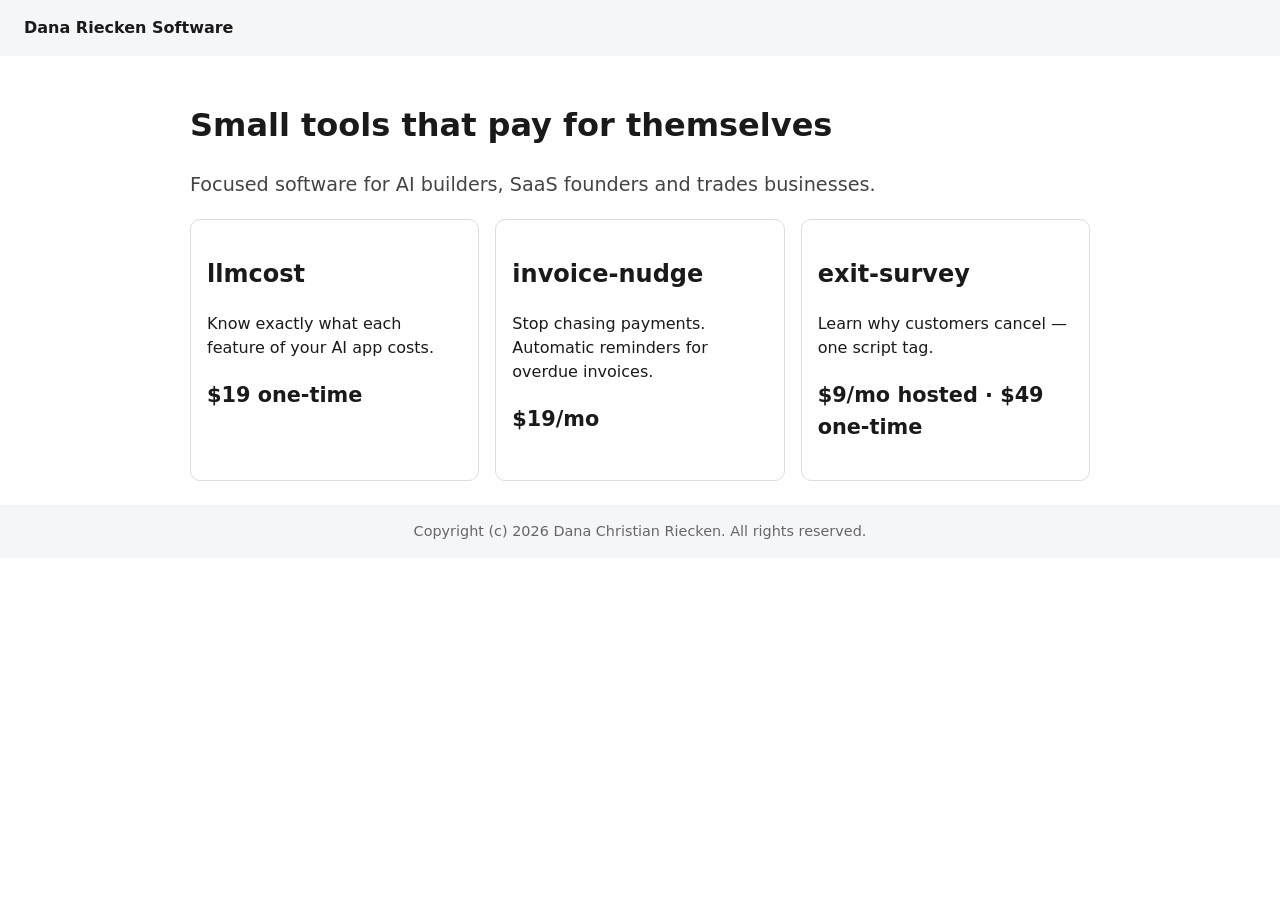
==== index.html @ abd20761 "Product listing site" ====
<!doctype html><html lang="en"><head><meta charset="utf-8"><meta name="viewport" content="width=device-width,initial-scale=1">
<title>Dana Riecken Software – LLM Cost Tracking, Invoice Reminders & Churn Surveys</title><meta name="description" content="Small, focused software for SaaS founders and trades businesses: LLM API cost tracking, automatic invoice reminders, and cancellation exit surveys."><link rel="canonical" href="https://driecken.github.io/driecken-software/">
<meta property="og:title" content="Dana Riecken Software – LLM Cost Tracking, Invoice Reminders & Churn Surveys"><meta property="og:description" content="Small, focused software for SaaS founders and trades businesses: LLM API cost tracking, automatic invoice reminders, and cancellation exit surveys."><meta property="og:type" content="website"><meta property="og:url" content="https://driecken.github.io/driecken-software/">
<link rel="stylesheet" href="style.css"></head><body><header><a href="index.html" class="logo">Dana Riecken Software</a></header><main><h1>Small tools that pay for themselves</h1><p class="tag">Focused software for AI builders, SaaS founders and trades businesses.</p><div class="cards"><a class="card" href="llmcost.html"><h2>llmcost</h2><p>Know exactly what each feature of your AI app costs.</p><p class="price">$19 one-time</p></a><a class="card" href="invoice-nudge.html"><h2>invoice-nudge</h2><p>Stop chasing payments. Automatic reminders for overdue invoices.</p><p class="price">$19/mo</p></a><a class="card" href="exit-survey.html"><h2>exit-survey</h2><p>Learn why customers cancel — one script tag.</p><p class="price">$9/mo hosted · $49 one-time</p></a></div></main>
<footer>Copyright (c) 2026 Dana Christian Riecken. All rights reserved.</footer><script src="config.js"></script><script src="links.js"></script></body></html>
---- style.css ----
body{font-family:system-ui,sans-serif;margin:0;color:#1a1a1a;line-height:1.5}header,footer{padding:16px 24px;background:#f5f6f8}
.logo{font-weight:700;text-decoration:none;color:#1a1a1a}main{max-width:900px;margin:0 auto;padding:24px}.tag{font-size:1.2em;color:#444}
.cards{display:grid;grid-template-columns:repeat(auto-fit,minmax(250px,1fr));gap:16px}.card{display:block;border:1px solid #ddd;border-radius:10px;padding:16px;text-decoration:none;color:inherit}
.card:hover{border-color:#4f7cff}.price{font-weight:700;font-size:1.3em}.offers{display:flex;gap:16px;flex-wrap:wrap}.offer{border:1px solid #ddd;border-radius:10px;padding:16px;min-width:220px}
.note{color:#666;margin-bottom:12px}.btn{display:inline-block;background:#4f7cff;color:#fff;padding:10px 16px;border-radius:8px;text-decoration:none}footer{text-align:center;color:#666;font-size:.9em}.small{color:#666}
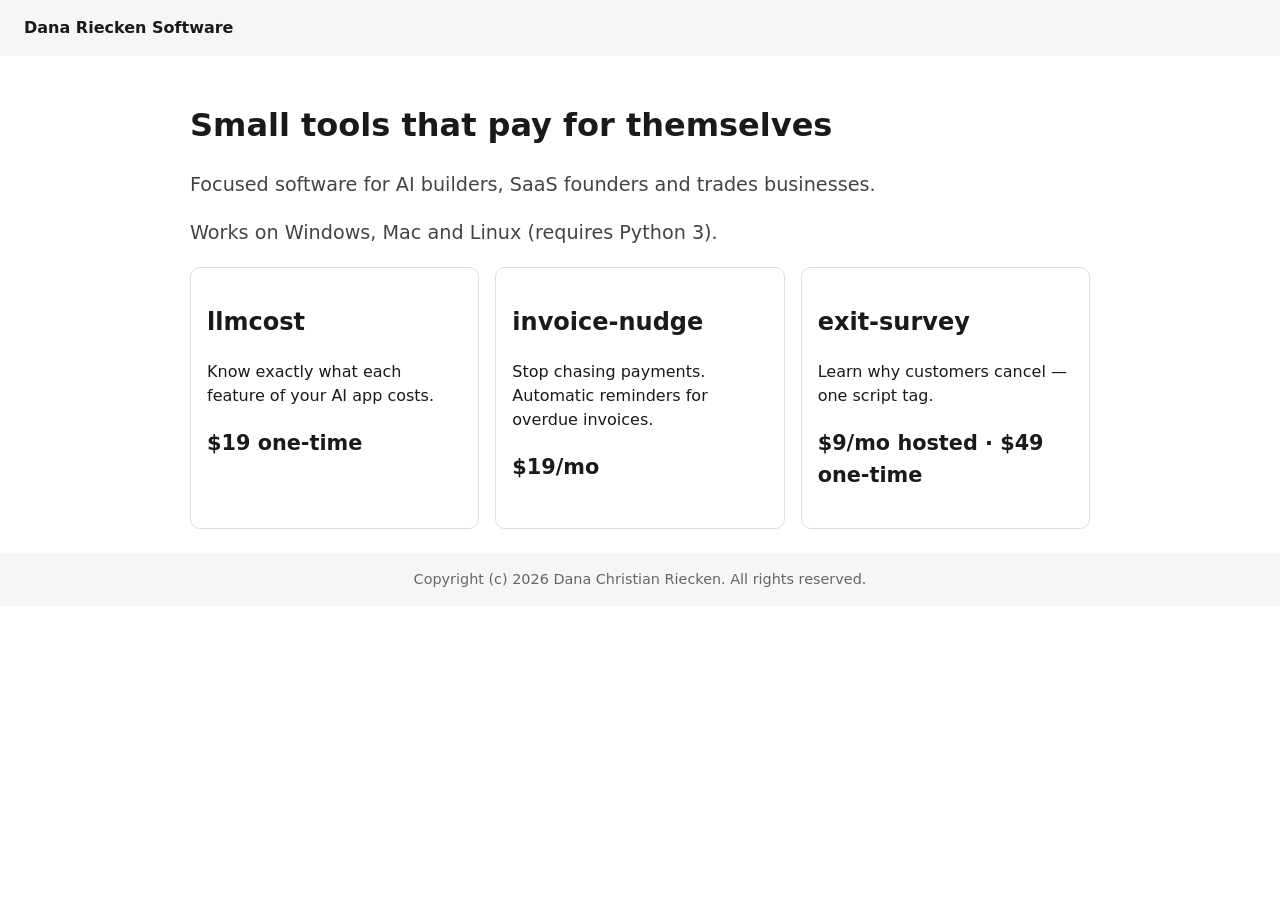
==== commit 937ed1cf: "Add OS compatibility note" ====
--- a/index.html
+++ b/index.html
@@ -1,5 +1,5 @@
 <!doctype html><html lang="en"><head><meta charset="utf-8"><meta name="viewport" content="width=device-width,initial-scale=1">
 <title>Dana Riecken Software – LLM Cost Tracking, Invoice Reminders & Churn Surveys</title><meta name="description" content="Small, focused software for SaaS founders and trades businesses: LLM API cost tracking, automatic invoice reminders, and cancellation exit surveys."><link rel="canonical" href="https://driecken.github.io/driecken-software/">
 <meta property="og:title" content="Dana Riecken Software – LLM Cost Tracking, Invoice Reminders & Churn Surveys"><meta property="og:description" content="Small, focused software for SaaS founders and trades businesses: LLM API cost tracking, automatic invoice reminders, and cancellation exit surveys."><meta property="og:type" content="website"><meta property="og:url" content="https://driecken.github.io/driecken-software/">
-<link rel="stylesheet" href="style.css"></head><body><header><a href="index.html" class="logo">Dana Riecken Software</a></header><main><h1>Small tools that pay for themselves</h1><p class="tag">Focused software for AI builders, SaaS founders and trades businesses.</p><div class="cards"><a class="card" href="llmcost.html"><h2>llmcost</h2><p>Know exactly what each feature of your AI app costs.</p><p class="price">$19 one-time</p></a><a class="card" href="invoice-nudge.html"><h2>invoice-nudge</h2><p>Stop chasing payments. Automatic reminders for overdue invoices.</p><p class="price">$19/mo</p></a><a class="card" href="exit-survey.html"><h2>exit-survey</h2><p>Learn why customers cancel — one script tag.</p><p class="price">$9/mo hosted · $49 one-time</p></a></div></main>
+<link rel="stylesheet" href="style.css"></head><body><header><a href="index.html" class="logo">Dana Riecken Software</a></header><main><h1>Small tools that pay for themselves</h1><p class="tag">Focused software for AI builders, SaaS founders and trades businesses.</p><p class="tag">Works on Windows, Mac and Linux (requires Python 3).</p><div class="cards"><a class="card" href="llmcost.html"><h2>llmcost</h2><p>Know exactly what each feature of your AI app costs.</p><p class="price">$19 one-time</p></a><a class="card" href="invoice-nudge.html"><h2>invoice-nudge</h2><p>Stop chasing payments. Automatic reminders for overdue invoices.</p><p class="price">$19/mo</p></a><a class="card" href="exit-survey.html"><h2>exit-survey</h2><p>Learn why customers cancel — one script tag.</p><p class="price">$9/mo hosted · $49 one-time</p></a></div></main>
 <footer>Copyright (c) 2026 Dana Christian Riecken. All rights reserved.</footer><script src="config.js"></script><script src="links.js"></script></body></html>
